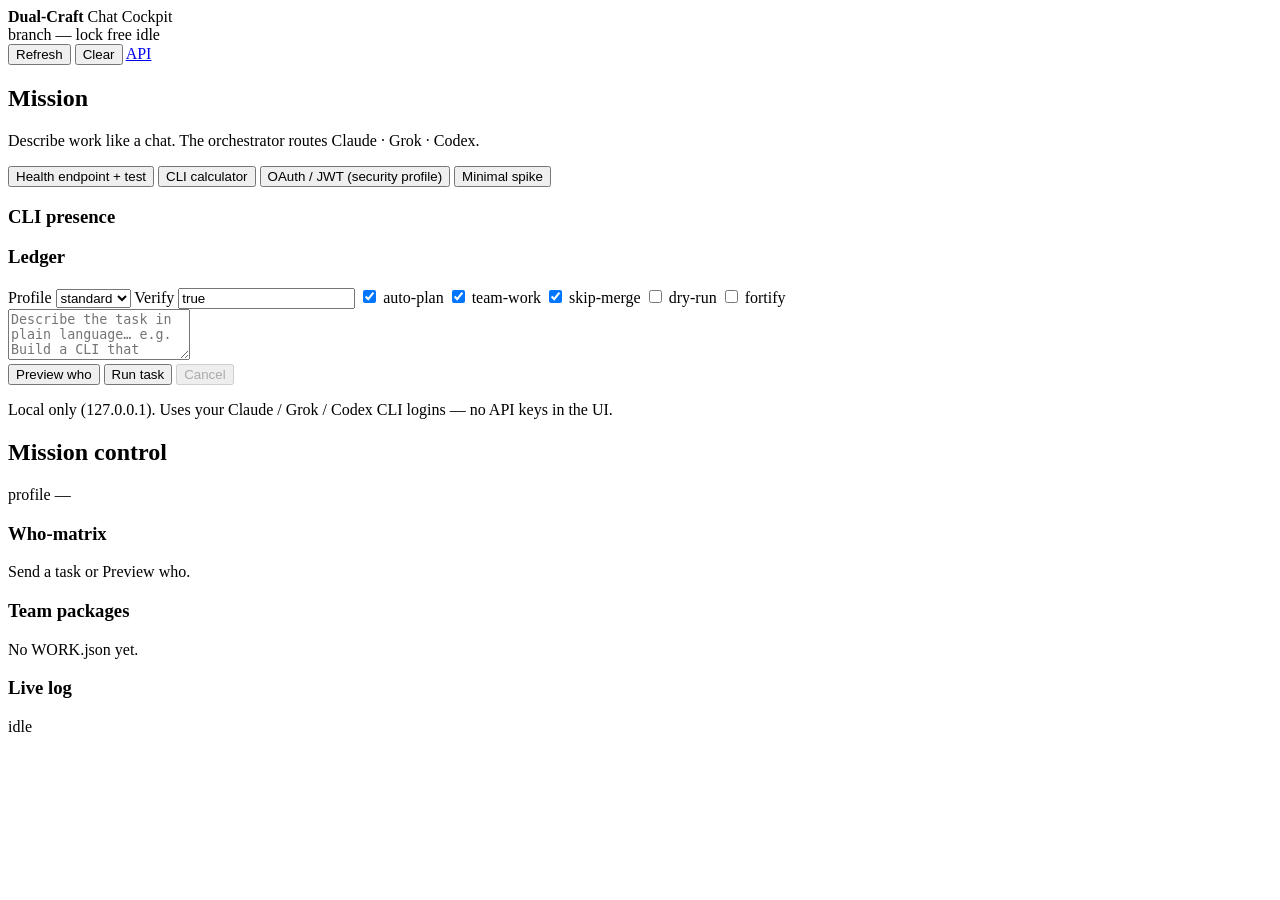
==== ui/static/index.html @ 0934320a "feat(ui): professional Dual-Craft Chat Task cockpit Add a localhost chat UI so tasks can be describe" ====
<!DOCTYPE html>
<html lang="en">
<head>
  <meta charset="utf-8" />
  <meta name="viewport" content="width=device-width, initial-scale=1" />
  <title>Dual-Craft · Chat Cockpit</title>
  <meta name="color-scheme" content="dark light" />
  <link rel="stylesheet" href="/static/app.css" />
</head>
<body>
  <div id="app" class="app">
    <!-- Top bar -->
    <header class="topbar">
      <div class="brand">
        <div class="brand-mark" aria-hidden="true"></div>
        <div class="brand-text">
          <strong>Dual-Craft</strong>
          <span>Chat Cockpit</span>
        </div>
      </div>
      <div class="topbar-meta" id="topMeta">
        <span class="pill" id="pillBranch">branch —</span>
        <span class="pill" id="pillLock">lock free</span>
        <span class="pill" id="pillRun">idle</span>
      </div>
      <div class="topbar-actions">
        <button type="button" class="btn ghost" id="btnRefresh" title="Refresh status">Refresh</button>
        <button type="button" class="btn ghost" id="btnClear" title="Clear chat history">Clear</button>
        <a class="btn ghost" href="/api/status" target="_blank" rel="noopener">API</a>
      </div>
    </header>

    <main class="main">
      <!-- Left: sessions / presets -->
      <aside class="rail left">
        <div class="rail-head">
          <h2>Mission</h2>
          <p class="muted">Describe work like a chat. The orchestrator routes Claude · Grok · Codex.</p>
        </div>
        <div class="presets" id="presets">
          <button type="button" class="preset" data-task="Add a health endpoint that returns {status:'ok'} with a unit test.">Health endpoint + test</button>
          <button type="button" class="preset" data-task="Build a small CLI calculator with add and div; fail closed on divide-by-zero; include tests.">CLI calculator</button>
          <button type="button" class="preset" data-task="Add OAuth JWT authentication middleware with secure defaults and tests.">OAuth / JWT (security profile)</button>
          <button type="button" class="preset" data-task="Tiny spike: hello world module, minimal scope.">Minimal spike</button>
        </div>
        <div class="rail-section">
          <h3>CLI presence</h3>
          <ul class="cli-list" id="cliList"></ul>
        </div>
        <div class="rail-section">
          <h3>Ledger</h3>
          <ul class="ledger-list" id="ledgerList"></ul>
        </div>
      </aside>

      <!-- Center: chat -->
      <section class="chat-panel">
        <div class="chat-scroll" id="chatScroll" role="log" aria-live="polite"></div>

        <div class="composer">
          <div class="composer-toolbar">
            <label class="field">
              <span>Profile</span>
              <select id="optProfile">
                <option value="auto">auto</option>
                <option value="minimal">minimal</option>
                <option value="standard" selected>standard</option>
                <option value="thorough">thorough</option>
                <option value="security">security</option>
                <option value="sandbox">sandbox</option>
              </select>
            </label>
            <label class="field grow">
              <span>Verify</span>
              <input id="optVerify" type="text" value="true" spellcheck="false" />
            </label>
            <label class="check"><input type="checkbox" id="optAutoPlan" checked /> auto-plan</label>
            <label class="check"><input type="checkbox" id="optTeamWork" checked /> team-work</label>
            <label class="check"><input type="checkbox" id="optSkipMerge" checked /> skip-merge</label>
            <label class="check"><input type="checkbox" id="optDryRun" /> dry-run</label>
            <label class="check"><input type="checkbox" id="optFortify" /> fortify</label>
          </div>
          <div class="composer-row">
            <textarea id="input" rows="3" placeholder="Describe the task in plain language… e.g. Build a CLI that converts JSON to CSV with tests."></textarea>
            <div class="composer-actions">
              <button type="button" class="btn secondary" id="btnPreview">Preview who</button>
              <button type="button" class="btn primary" id="btnSend">Run task</button>
              <button type="button" class="btn danger" id="btnCancel" disabled>Cancel</button>
            </div>
          </div>
          <p class="composer-hint muted">Local only (127.0.0.1). Uses your Claude / Grok / Codex CLI logins — no API keys in the UI.</p>
        </div>
      </section>

      <!-- Right: mission control -->
      <aside class="rail right">
        <div class="rail-head">
          <h2>Mission control</h2>
          <p class="muted" id="whoProfile">profile —</p>
        </div>
        <div class="phase-track" id="phaseTrack"></div>
        <div class="rail-section">
          <h3>Who-matrix</h3>
          <div class="who-table" id="whoTable"><p class="muted">Send a task or Preview who.</p></div>
        </div>
        <div class="rail-section">
          <h3>Team packages</h3>
          <div id="workRoster"><p class="muted">No WORK.json yet.</p></div>
        </div>
        <div class="rail-section grow">
          <div class="rail-head-inline">
            <h3>Live log</h3>
            <span class="muted" id="logMeta">idle</span>
          </div>
          <pre class="log" id="liveLog"></pre>
        </div>
      </aside>
    </main>
  </div>
  <script src="/static/app.js"></script>
</body>
</html>
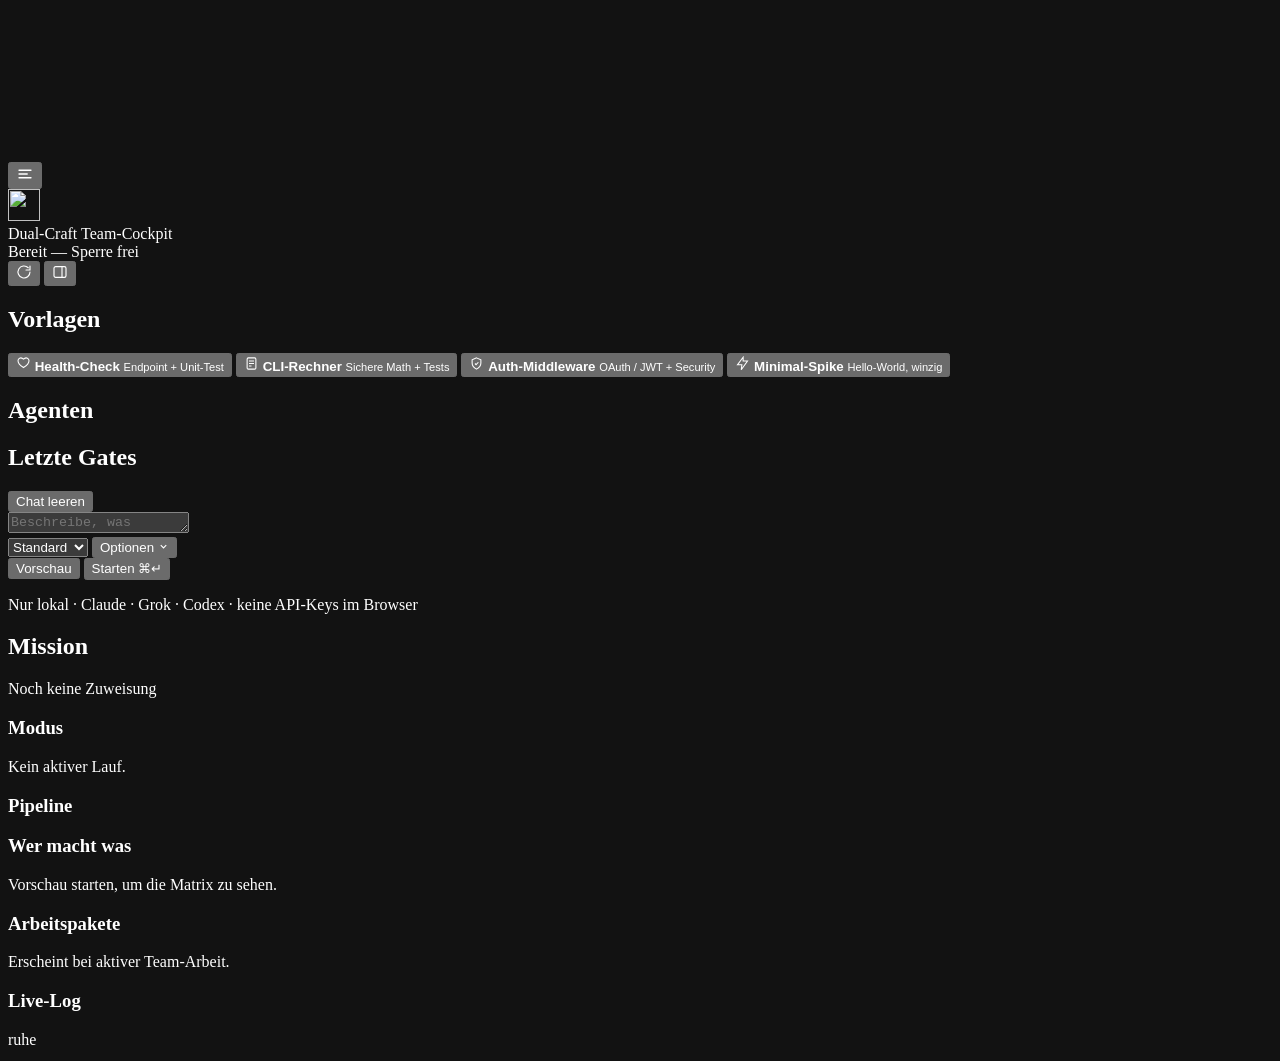
==== commit f97e8557: "feat(ui): Chat-Cockpit auf Deutsch + Modus-Transparenz + Persistenz-Check - Alle Server-Chattexte de" ====
--- a/ui/static/index.html
+++ b/ui/static/index.html
@@ -1,121 +1,229 @@
 <!DOCTYPE html>
-<html lang="en">
+<html lang="de">
 <head>
   <meta charset="utf-8" />
-  <meta name="viewport" content="width=device-width, initial-scale=1" />
-  <title>Dual-Craft · Chat Cockpit</title>
-  <meta name="color-scheme" content="dark light" />
+  <meta name="viewport" content="width=device-width, initial-scale=1, viewport-fit=cover" />
+  <title>Dual-Craft · Team-Cockpit</title>
+  <meta name="description" content="Lokales Multi-Agent-Cockpit: Claude · Grok · Codex" />
+  <meta name="color-scheme" content="dark" />
+  <meta name="theme-color" content="#07060c" />
+  <link rel="preconnect" href="https://fonts.googleapis.com" />
+  <link rel="preconnect" href="https://fonts.gstatic.com" crossorigin />
+  <link href="https://fonts.googleapis.com/css2?family=JetBrains+Mono:wght@400;500&family=Outfit:wght@300;400;500;600;700&display=swap" rel="stylesheet" />
   <link rel="stylesheet" href="/static/app.css" />
 </head>
 <body>
+  <!-- Ambient layers -->
+  <div class="fx" aria-hidden="true">
+    <div class="fx-mesh"></div>
+    <div class="fx-aurora"></div>
+    <canvas id="fxCanvas" class="fx-canvas"></canvas>
+    <div class="fx-vignette"></div>
+    <div class="fx-noise"></div>
+  </div>
+
   <div id="app" class="app">
-    <!-- Top bar -->
-    <header class="topbar">
-      <div class="brand">
-        <div class="brand-mark" aria-hidden="true"></div>
-        <div class="brand-text">
-          <strong>Dual-Craft</strong>
-          <span>Chat Cockpit</span>
+    <header class="header glass">
+      <div class="header-left">
+        <button type="button" class="icon-btn" id="btnToggleNav" aria-label="Seitenleiste umschalten" title="Seitenleiste">
+          <svg width="18" height="18" viewBox="0 0 24 24" fill="none" stroke="currentColor" stroke-width="1.7" stroke-linecap="round"><path d="M4 7h16M4 12h11M4 17h16"/></svg>
+        </button>
+        <div class="logo">
+          <img class="logo-img" src="/static/brand.jpg" alt="" width="32" height="32" />
+          <div class="logo-text">
+            <span class="logo-name">Dual-Craft</span>
+            <span class="logo-tag">Team-Cockpit</span>
+          </div>
+        </div>
+        <div class="header-divider" aria-hidden="true"></div>
+        <div class="header-status" id="headerStatus">
+          <span class="status-chip" id="chipRun" data-state="idle">
+            <span class="status-dot"></span>
+            <span class="status-label">Bereit</span>
+          </span>
+          <span class="status-meta" id="metaBranch" title="Git-Branch">—</span>
+          <span class="status-meta dim" id="metaLock" title="Lauf-Sperre">Sperre frei</span>
         </div>
       </div>
-      <div class="topbar-meta" id="topMeta">
-        <span class="pill" id="pillBranch">branch —</span>
-        <span class="pill" id="pillLock">lock free</span>
-        <span class="pill" id="pillRun">idle</span>
-      </div>
-      <div class="topbar-actions">
-        <button type="button" class="btn ghost" id="btnRefresh" title="Refresh status">Refresh</button>
-        <button type="button" class="btn ghost" id="btnClear" title="Clear chat history">Clear</button>
-        <a class="btn ghost" href="/api/status" target="_blank" rel="noopener">API</a>
+      <div class="header-right">
+        <button type="button" class="icon-btn" id="btnRefresh" title="Aktualisieren" aria-label="Aktualisieren">
+          <svg width="16" height="16" viewBox="0 0 24 24" fill="none" stroke="currentColor" stroke-width="1.7" stroke-linecap="round"><path d="M21 12a9 9 0 1 1-2.64-6.36"/><path d="M21 3v6h-6"/></svg>
+        </button>
+        <button type="button" class="icon-btn" id="btnTogglePanel" title="Mission-Panel" aria-label="Mission-Panel umschalten">
+          <svg width="16" height="16" viewBox="0 0 24 24" fill="none" stroke="currentColor" stroke-width="1.7" stroke-linecap="round"><rect x="3" y="4" width="18" height="16" rx="2.5"/><path d="M15 4v16"/></svg>
+        </button>
       </div>
     </header>
 
-    <main class="main">
-      <!-- Left: sessions / presets -->
-      <aside class="rail left">
-        <div class="rail-head">
-          <h2>Mission</h2>
-          <p class="muted">Describe work like a chat. The orchestrator routes Claude · Grok · Codex.</p>
-        </div>
-        <div class="presets" id="presets">
-          <button type="button" class="preset" data-task="Add a health endpoint that returns {status:'ok'} with a unit test.">Health endpoint + test</button>
-          <button type="button" class="preset" data-task="Build a small CLI calculator with add and div; fail closed on divide-by-zero; include tests.">CLI calculator</button>
-          <button type="button" class="preset" data-task="Add OAuth JWT authentication middleware with secure defaults and tests.">OAuth / JWT (security profile)</button>
-          <button type="button" class="preset" data-task="Tiny spike: hello world module, minimal scope.">Minimal spike</button>
-        </div>
-        <div class="rail-section">
-          <h3>CLI presence</h3>
-          <ul class="cli-list" id="cliList"></ul>
-        </div>
-        <div class="rail-section">
-          <h3>Ledger</h3>
-          <ul class="ledger-list" id="ledgerList"></ul>
+    <div class="body">
+      <aside class="nav glass-panel" id="nav" aria-label="Navigation">
+        <div class="nav-scroll">
+          <section class="nav-section">
+            <h2 class="nav-label">Vorlagen</h2>
+            <div class="templates" id="presets">
+              <button type="button" class="template" data-task="Einen Health-Endpoint hinzufügen, der {status:'ok'} zurückgibt, inklusive Unit-Test.">
+                <span class="template-glyph" aria-hidden="true">
+                  <svg width="15" height="15" viewBox="0 0 24 24" fill="none" stroke="currentColor" stroke-width="1.7"><path d="M20.8 7.5a4.5 4.5 0 0 0-7.3-3.5L12 5l-1.5-1a4.5 4.5 0 0 0-7.3 3.5c0 5.5 8.8 11 8.8 11s8.8-5.5 8.8-11z"/></svg>
+                </span>
+                <span class="template-copy">
+                  <strong>Health-Check</strong>
+                  <small>Endpoint + Unit-Test</small>
+                </span>
+                <span class="template-shine" aria-hidden="true"></span>
+              </button>
+              <button type="button" class="template" data-task="Kleine CLI-Rechner-App mit add und div bauen; Division durch null fail-closed; Tests inklusive.">
+                <span class="template-glyph" aria-hidden="true">
+                  <svg width="15" height="15" viewBox="0 0 24 24" fill="none" stroke="currentColor" stroke-width="1.7"><rect x="5" y="3" width="14" height="18" rx="2"/><path d="M8 8h8M8 12h8M8 16h4"/></svg>
+                </span>
+                <span class="template-copy">
+                  <strong>CLI-Rechner</strong>
+                  <small>Sichere Math + Tests</small>
+                </span>
+                <span class="template-shine" aria-hidden="true"></span>
+              </button>
+              <button type="button" class="template" data-task="OAuth-JWT-Authentifizierungs-Middleware mit sicheren Defaults und Tests hinzufügen.">
+                <span class="template-glyph" aria-hidden="true">
+                  <svg width="15" height="15" viewBox="0 0 24 24" fill="none" stroke="currentColor" stroke-width="1.7"><path d="M12 3l7 3v5c0 4.5-2.9 7.8-7 10-4.1-2.2-7-5.5-7-10V6l7-3z"/><path d="M9.5 12l1.8 1.8 3.7-3.8"/></svg>
+                </span>
+                <span class="template-copy">
+                  <strong>Auth-Middleware</strong>
+                  <small>OAuth / JWT + Security</small>
+                </span>
+                <span class="template-shine" aria-hidden="true"></span>
+              </button>
+              <button type="button" class="template" data-task="Minimaler Spike: Hello-World-Modul, kleinster Scope.">
+                <span class="template-glyph" aria-hidden="true">
+                  <svg width="15" height="15" viewBox="0 0 24 24" fill="none" stroke="currentColor" stroke-width="1.7"><path d="M13 2L4 14h7l-1 8 10-14h-7l0-6z"/></svg>
+                </span>
+                <span class="template-copy">
+                  <strong>Minimal-Spike</strong>
+                  <small>Hello-World, winzig</small>
+                </span>
+                <span class="template-shine" aria-hidden="true"></span>
+              </button>
+            </div>
+          </section>
+
+          <section class="nav-section">
+            <h2 class="nav-label">Agenten</h2>
+            <ul class="agent-list" id="cliList"></ul>
+          </section>
+
+          <section class="nav-section">
+            <h2 class="nav-label">Letzte Gates</h2>
+            <ul class="ledger-list" id="ledgerList"></ul>
+          </section>
+        </div>
+        <div class="nav-foot">
+          <button type="button" class="text-btn" id="btnClear">Chat leeren</button>
         </div>
       </aside>
 
-      <!-- Center: chat -->
-      <section class="chat-panel">
-        <div class="chat-scroll" id="chatScroll" role="log" aria-live="polite"></div>
-
-        <div class="composer">
-          <div class="composer-toolbar">
-            <label class="field">
-              <span>Profile</span>
-              <select id="optProfile">
-                <option value="auto">auto</option>
-                <option value="minimal">minimal</option>
-                <option value="standard" selected>standard</option>
-                <option value="thorough">thorough</option>
-                <option value="security">security</option>
-                <option value="sandbox">sandbox</option>
-              </select>
-            </label>
-            <label class="field grow">
-              <span>Verify</span>
-              <input id="optVerify" type="text" value="true" spellcheck="false" />
-            </label>
-            <label class="check"><input type="checkbox" id="optAutoPlan" checked /> auto-plan</label>
-            <label class="check"><input type="checkbox" id="optTeamWork" checked /> team-work</label>
-            <label class="check"><input type="checkbox" id="optSkipMerge" checked /> skip-merge</label>
-            <label class="check"><input type="checkbox" id="optDryRun" /> dry-run</label>
-            <label class="check"><input type="checkbox" id="optFortify" /> fortify</label>
-          </div>
-          <div class="composer-row">
-            <textarea id="input" rows="3" placeholder="Describe the task in plain language… e.g. Build a CLI that converts JSON to CSV with tests."></textarea>
-            <div class="composer-actions">
-              <button type="button" class="btn secondary" id="btnPreview">Preview who</button>
-              <button type="button" class="btn primary" id="btnSend">Run task</button>
-              <button type="button" class="btn danger" id="btnCancel" disabled>Cancel</button>
+      <main class="chat">
+        <div class="chat-scroll" id="chatScroll" role="log" aria-live="polite" aria-relevant="additions"></div>
+
+        <div class="composer-dock">
+          <div class="composer glass-strong" id="composer">
+            <div class="composer-ring" aria-hidden="true"></div>
+            <textarea
+              id="input"
+              rows="1"
+              placeholder="Beschreibe, was gebaut werden soll…"
+              aria-label="Aufgabenbeschreibung"
+            ></textarea>
+
+            <div class="composer-bar">
+              <div class="composer-bar-left">
+                <label class="select-wrap" title="Lauf-Profil">
+                  <select id="optProfile" aria-label="Profil">
+                    <option value="auto">Auto</option>
+                    <option value="minimal">Minimal</option>
+                    <option value="standard" selected>Standard</option>
+                    <option value="thorough">Gründlich</option>
+                    <option value="security">Security</option>
+                    <option value="sandbox">Sandbox</option>
+                  </select>
+                </label>
+                <button type="button" class="chip-btn" id="btnOptions" aria-expanded="false" aria-controls="optionsPanel">
+                  Optionen
+                  <svg width="11" height="11" viewBox="0 0 24 24" fill="none" stroke="currentColor" stroke-width="2.4"><path d="M6 9l6 6 6-6"/></svg>
+                </button>
+              </div>
+              <div class="composer-bar-right">
+                <button type="button" class="btn ghost" id="btnPreview">Vorschau</button>
+                <button type="button" class="btn danger ghost" id="btnCancel" disabled hidden>Stoppen</button>
+                <button type="button" class="btn primary" id="btnSend">
+                  <span class="btn-glow" aria-hidden="true"></span>
+                  <span>Starten</span>
+                  <kbd class="kbd">⌘↵</kbd>
+                </button>
+              </div>
             </div>
-          </div>
-          <p class="composer-hint muted">Local only (127.0.0.1). Uses your Claude / Grok / Codex CLI logins — no API keys in the UI.</p>
-        </div>
-      </section>
-
-      <!-- Right: mission control -->
-      <aside class="rail right">
-        <div class="rail-head">
-          <h2>Mission control</h2>
-          <p class="muted" id="whoProfile">profile —</p>
-        </div>
-        <div class="phase-track" id="phaseTrack"></div>
-        <div class="rail-section">
-          <h3>Who-matrix</h3>
-          <div class="who-table" id="whoTable"><p class="muted">Send a task or Preview who.</p></div>
-        </div>
-        <div class="rail-section">
-          <h3>Team packages</h3>
-          <div id="workRoster"><p class="muted">No WORK.json yet.</p></div>
-        </div>
-        <div class="rail-section grow">
-          <div class="rail-head-inline">
-            <h3>Live log</h3>
-            <span class="muted" id="logMeta">idle</span>
-          </div>
-          <pre class="log" id="liveLog"></pre>
-        </div>
+
+            <div class="options-panel" id="optionsPanel" hidden>
+              <label class="opt"><input type="checkbox" id="optAutoPlan" checked /> Auto-Plan</label>
+              <label class="opt"><input type="checkbox" id="optTeamWork" checked /> Team-Arbeit</label>
+              <label class="opt"><input type="checkbox" id="optSkipMerge" checked /> Merge überspringen</label>
+              <label class="opt"><input type="checkbox" id="optDryRun" /> Dry-Run</label>
+              <label class="opt"><input type="checkbox" id="optFortify" /> Härten</label>
+              <label class="opt field-inline">
+                <span>Verify</span>
+                <input id="optVerify" type="text" value="true" spellcheck="false" />
+              </label>
+            </div>
+          </div>
+          <p class="composer-hint">Nur lokal · Claude · Grok · Codex · keine API-Keys im Browser</p>
+        </div>
+      </main>
+
+      <aside class="panel glass-panel" id="panel" aria-label="Mission">
+        <div class="panel-head">
+          <div>
+            <h2>Mission</h2>
+            <p class="panel-sub" id="whoProfile">Noch keine Zuweisung</p>
+          </div>
+        </div>
+
+        <section class="card">
+          <h3 class="card-label">Modus</h3>
+          <div class="mode-chips" id="modeChips">
+            <p class="empty-inline">Kein aktiver Lauf.</p>
+          </div>
+        </section>
+
+        <section class="card">
+          <h3 class="card-label">Pipeline</h3>
+          <ol class="pipeline" id="phaseTrack"></ol>
+        </section>
+
+        <section class="card">
+          <h3 class="card-label">Wer macht was</h3>
+          <div class="who" id="whoTable">
+            <p class="empty-inline">Vorschau starten, um die Matrix zu sehen.</p>
+          </div>
+        </section>
+
+        <section class="card">
+          <h3 class="card-label">Arbeitspakete</h3>
+          <div id="workRoster">
+            <p class="empty-inline">Erscheint bei aktiver Team-Arbeit.</p>
+          </div>
+        </section>
+
+        <section class="card" id="persistCard" hidden>
+          <h3 class="card-label">Persistenz-Check</h3>
+          <div id="persistBody"></div>
+        </section>
+
+        <section class="card card-log">
+          <div class="card-log-head">
+            <h3 class="card-label">Live-Log</h3>
+            <span class="log-badge" id="logMeta">ruhe</span>
+          </div>
+          <pre class="log" id="liveLog" aria-label="Lauf-Log"></pre>
+        </section>
       </aside>
-    </main>
+    </div>
   </div>
   <script src="/static/app.js"></script>
 </body>
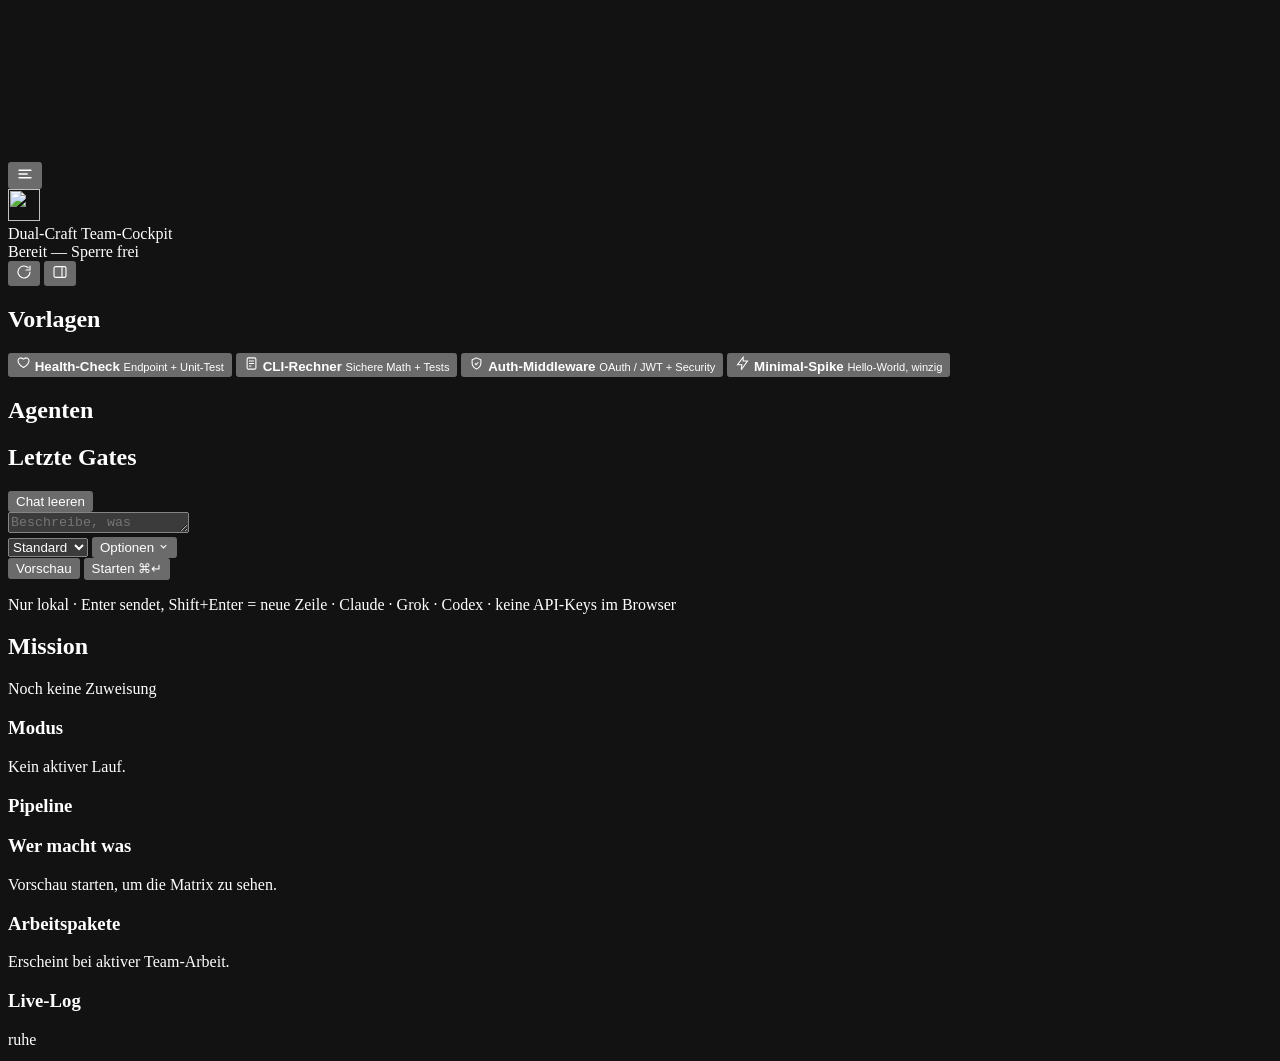
==== commit 12b50885: "fix(ui): Scroll-Bugs + Mobile-Layout + UX-Politur - Scroll repariert: min-height:0-Kette für chat/ch" ====
--- a/ui/static/index.html
+++ b/ui/static/index.html
@@ -172,7 +172,7 @@
               </label>
             </div>
           </div>
-          <p class="composer-hint">Nur lokal · Claude · Grok · Codex · keine API-Keys im Browser</p>
+          <p class="composer-hint">Nur lokal · Enter sendet, Shift+Enter = neue Zeile · Claude · Grok · Codex · keine API-Keys im Browser</p>
         </div>
       </main>
 
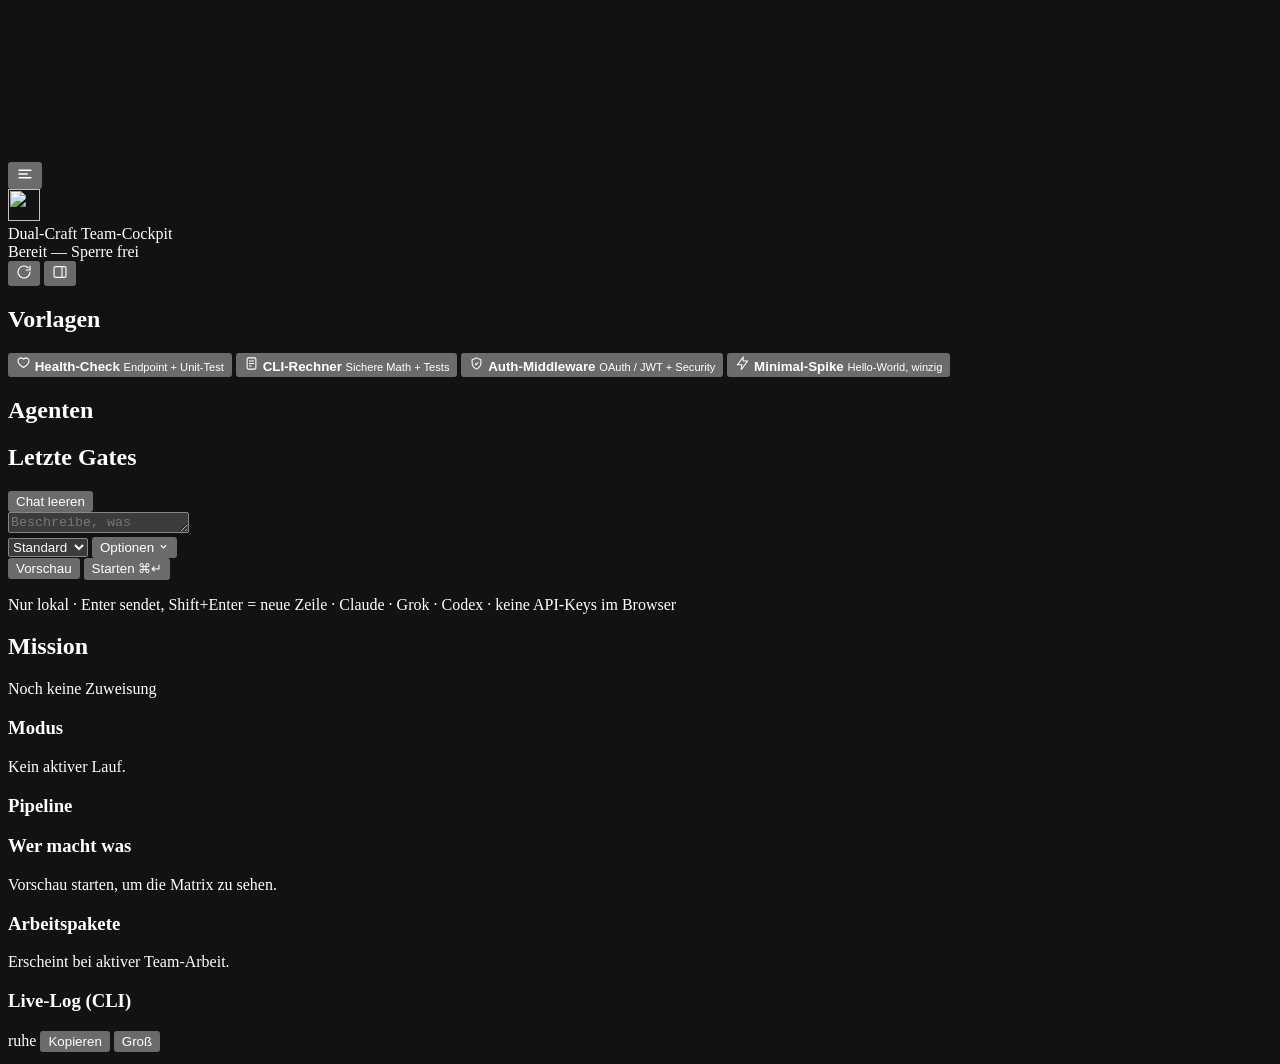
==== commit e16f459e: "feat(ui): live CLI work-stream in chat cockpit Mirror dual-run stdout into the main chat (activity c" ====
--- a/ui/static/index.html
+++ b/ui/static/index.html
@@ -217,10 +217,14 @@
 
         <section class="card card-log">
           <div class="card-log-head">
-            <h3 class="card-label">Live-Log</h3>
-            <span class="log-badge" id="logMeta">ruhe</span>
-          </div>
-          <pre class="log" id="liveLog" aria-label="Lauf-Log"></pre>
+            <h3 class="card-label">Live-Log (CLI)</h3>
+            <div class="log-tools">
+              <span class="log-badge" id="logMeta">ruhe</span>
+              <button type="button" class="text-btn log-tool" id="btnLogCopy" title="Log kopieren">Kopieren</button>
+              <button type="button" class="text-btn log-tool" id="btnLogExpand" title="Log vergrößern">Groß</button>
+            </div>
+          </div>
+          <pre class="log" id="liveLog" aria-label="Lauf-Log wie in der CLI"></pre>
         </section>
       </aside>
     </div>
